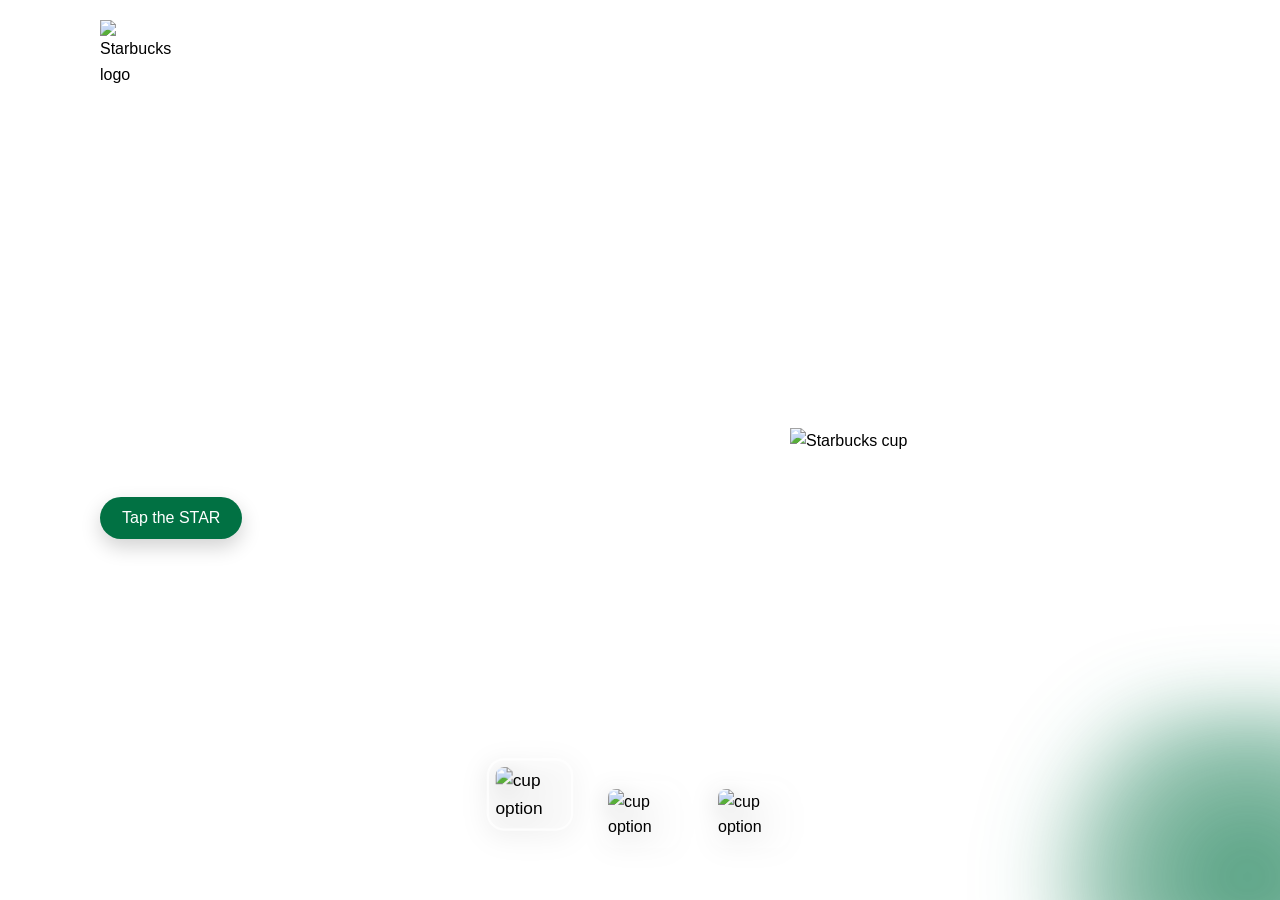
==== index.html @ 6d2ada52 "Add files via upload" ====
<!DOCTYPE html> <!-- USANDO A VERSÃO MAIS NOVA DO HTML -->

<!-- language - idioma / lingua -->
<html lang="pt-br">

<head>
    <meta charset="UTF-8">
    <meta name="viewport" content="width=device-width, initial-scale=1.0">
    <meta http-equiv="Content-Security-Policy"
        content="default-src 'self'; script-src 'self' https://cdn.botpress.cloud https://files.bpcontent.cloud https://webchat.botpress.cloud; style-src 'self' 'unsafe-inline' https://fonts.googleapis.com; img-src 'self' data: https://cdn.botpress.cloud https://files.bpcontent.cloud https://webchat.botpress.cloud; font-src 'self' https://fonts.googleapis.com https://fonts.gstatic.com; connect-src 'self' https://cdn.botpress.cloud https://files.bpcontent.cloud https://webchat.botpress.cloud; frame-src 'self' https://cdn.botpress.cloud https://webchat.botpress.cloud; object-src 'none'; base-uri 'self'; form-action 'self'">

    <script src="https://cdn.botpress.cloud/webchat/v3.3/inject.js"></script>
    <script src="https://files.bpcontent.cloud/2025/09/11/19/20250911190621-JM96R9IU.js" defer></script>

    <link rel="preconnect" href="https://fonts.googleapis.com">
    <link rel="preconnect" href="https://fonts.gstatic.com" crossorigin>
    <link
        href="https://fonts.googleapis.com/css2?family=Poppins:ital,wght@0,100;0,200;0,300;0,400;0,500;0,600;0,700;0,800;0,900;1,100;1,200;1,300;1,400;1,500;1,600;1,700;1,800;1,900&display=swap"
        rel="stylesheet">
    <link rel="stylesheet" href="styles.css">
    <title>StarBucks-IA</title>
</head>

<body>
    <div class="circulo"></div>

    <img src="img/logo.png" alt="Starbucks logo" class="logo">


    <div class="caixa-conteudo">

        <div class="caixa-textos">

            <h2>StarBucks IA</h2>
            <p class="paragrafo">Your day starts here.
            </p>
            <button>Tap the STAR</button>
        </div>

        <div class="caixa-imagem">
            <img src="img/img1.png" alt="Starbucks cup" class="imagem-copo">
        </div>

    </div>


    <div class="caixa-menu">
        <img src="img/thumb1.png" alt="cup option" class="botao-menu" data-cor="#017143" data-numero="1">
        <img src="img/thumb2.png" alt="cup option" class="botao-menu" data-cor="#eb7495" data-numero="2">
        <img src="img/thumb3.png" alt="cup option" class="botao-menu" data-numero="3" data-cor="#d752b1">
    </div>



</body>
<script src="scripts.js"></script>

</html>
---- styles.css ----
html {
    scroll-behavior: smooth;
}

:root {
    --cor-atual: #017143;
}

* {
    margin: 0;
    padding: 0;
    box-sizing: border-box;
    font-family: "Poppins", sans-serif;
    cursor: url('img/cursor.svg') 24 12, auto;
}

body {
    min-height: 100vh;
    max-width: 100vw;
    padding: 20px 100px 42px;
    background-image: url("img/fundo.jpg");
    background-position: center;
    background-size: cover;
    overflow-x: hidden;
    overflow-y: auto;
    display: flex;
    flex-direction: column;
    line-height: 1.6;
    position: relative;
}

.caixa-conteudo {
    width: min(100%, 1200px);
    margin: 0 auto;
    display: grid;
    grid-template-columns: minmax(0, 1.1fr) minmax(280px, 420px);
    align-items: center;
    gap: clamp(1rem, 3vw, 3rem);
    flex: 1 0 auto;
    min-height: auto;
}

.caixa-textos {
    width: min(100%, 600px);
    max-width: 600px;
}

h2 {
    color: #fff;
    font-weight: 600;
    font-size: clamp(2.5rem, 6vw, 3.75rem);
}

.texto-starbucks {
    color: #017143;
    font-weight: 900;
    font-size: clamp(2.9rem, 7vw, 4.375rem);
}

.paragrafo {
    font-size: 16px;
    color: #fff;
    line-height: 1.7;
}

button {
    background-color: #017143;
    color: #fff;
    margin-top: 30px;
    padding: 12px 22px;
    border: none;
    cursor: pointer;
    border-radius: 40px;
    transition: 0.5s;
    font-size: 1rem;
    box-shadow: 0 8px 20px rgba(0, 0, 0, 0.18);
}

button:hover {
    background-color: #00b368;
    transform: translateY(-2px);
}

.logo {
    width: 80px;
    display: block;
    margin-bottom: 24px;
}

.caixa-imagem {
    width: min(100%, 520px);
    display: flex;
    justify-content: center;
    align-items: center;
    margin-top: 0;
    overflow: visible;
    justify-self: center;
}

.imagem-copo {
    width: min(100%, 360px);
    display: block;
    opacity: 1;
    transition: opacity 300ms ease, transform 150ms ease;
    will-change: opacity, transform;
}

.imagem-copo.pressed {
    transform: scale(0.95);
}

.caixa-menu {
    display: flex;
    justify-content: center;
    align-items: center;
    gap: 0.625rem;
    flex-wrap: wrap;
    margin-top: auto;
    width: 100%;
}

.botao-menu {
    width: clamp(55px, 8vw, 80px);
    cursor: pointer;
    margin: 10px;
    padding: 6px;
    border-radius: 16px;
    border: 2px solid transparent;
    background: rgba(255, 255, 255, 0.08);
    transition: transform 150ms ease, filter 150ms ease, border-color 150ms ease, background 150ms ease;
    display: block;
    filter: drop-shadow(0 6px 12px rgba(0, 0, 0, 0.2));
}

.botao-menu:hover {
    transform: translateY(-4px) scale(1.04);
    filter: drop-shadow(0 10px 18px rgba(0, 0, 0, 0.28));
}

.botao-menu.active {
    transform: translateY(-20px) scale(1.08);
    border-color: rgba(255, 255, 255, 0.7);
    background: rgba(255, 255, 255, 0.16);
}

@media (max-width: 1200px) {
    body {
        padding-left: 50px;
        padding-right: 50px;
    }
}

@media (max-width: 1024px) {
    .caixa-conteudo {
        grid-template-columns: 1fr;
        text-align: center;
        min-height: auto;
        gap: 1.5rem;
    }

    .caixa-textos {
        width: 100%;
        max-width: 680px;
        margin: 0 auto;
    }

    .caixa-imagem {
        width: 100%;
        justify-self: center;
    }
}

@media (max-width: 900px) {
    body {
        padding: 20px 25px 50px;
    }

    .caixa-conteudo {
        align-items: center;
        text-align: center;
        min-height: auto;
        gap: 1rem;
    }

    .caixa-textos {
        display: flex;
        flex-direction: column;
        align-items: center;
        width: 100%;
    }

    .caixa-imagem {
        width: 100%;
        justify-content: center;
        margin-top: 0;
    }

    .paragrafo {
        max-width: 100%;
    }

    button {
        width: 100%;
        max-width: 320px;
    }
}

@media (max-width: 768px) {
    .caixa-menu {
        margin-top: 1.5rem;
    }

    .botao-menu {
        width: 70px;
    }

    .caixa-textos {
        gap: 0.8rem;
    }
}

@media (max-width: 600px) {
    .logo {
        width: 60px;
        margin-bottom: 18px;
    }

    .caixa-menu {
        margin-top: 1rem;
        gap: 0.4rem;
    }

    .botao-menu {
        margin: 6px;
        width: 58px;
        padding: 4px;
        border-radius: 12px;
    }

    .botao-menu.active {
        transform: translateY(-10px) scale(1.05);
    }

    .imagem-copo {
        width: min(72vw, 260px);
    }

    .caixa-textos {
        gap: 0.6rem;
    }
}

@media (max-width: 420px) {
    body {
        padding: 16px 16px 40px;
    }

    h2 {
        font-size: 2.1rem;
    }

    .texto-starbucks {
        font-size: 2.4rem;
    }

    .paragrafo {
        font-size: 14px;
    }

    button {
        padding: 11px 18px;
        font-size: 0.95rem;
    }

    .botao-menu {
        width: 52px;
        margin: 4px;
    }

    .caixa-menu {
        gap: 0.2rem;
    }
}

.circulo {
    /* brilho translúcido no canto inferior direito, ~1/4 da tela, em vez de cor chapada cobrindo tudo */
    position: fixed;
    right: -8%;
    bottom: -8%;
    width: clamp(240px, 30vw, 520px);
    height: clamp(240px, 30vh, 520px);
    background: radial-gradient(circle at 65% 65%, var(--cor-atual) 0%, color-mix(in srgb, var(--cor-atual) 60%, transparent) 45%, transparent 72%);
    filter: blur(35px);
    opacity: 0.7;
    mix-blend-mode: screen;
    z-index: -1;
    pointer-events: none;
    transition: background 0.6s ease, opacity 0.6s ease;
}

@media (max-width: 600px) {
    .circulo {
        width: clamp(180px, 45vw, 320px);
        height: clamp(180px, 45vh, 320px);
        filter: blur(24px);
    }
}
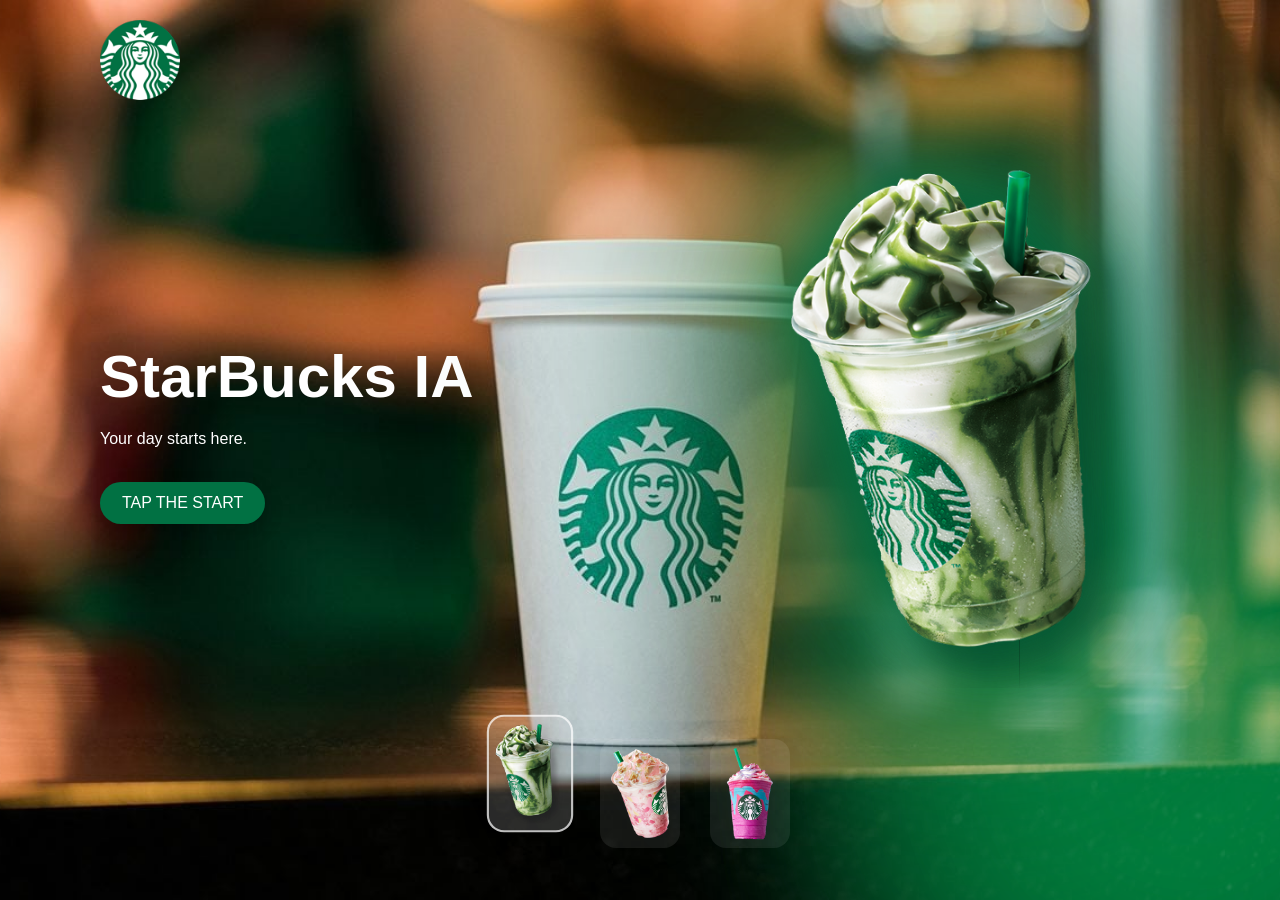
==== commit 2aefda22: "Add files via upload" ====
--- a/index.html
+++ b/index.html
@@ -34,7 +34,7 @@
             <h2>StarBucks IA</h2>
             <p class="paragrafo">Your day starts here.
             </p>
-            <button>Tap the STAR</button>
+            <button>TAP THE START</button>
         </div>
 
         <div class="caixa-imagem">
--- a/styles.css
+++ b/styles.css
@@ -2,8 +2,15 @@
     scroll-behavior: smooth;
 }
 
+@property --cor-atual {
+    syntax: '<color>';
+    inherits: true;
+    initial-value: #017143;
+}
+
 :root {
     --cor-atual: #017143;
+    transition: --cor-atual 0.8s ease;
 }
 
 * {
@@ -103,6 +110,10 @@
     opacity: 1;
     transition: opacity 300ms ease, transform 150ms ease;
     will-change: opacity, transform;
+    filter:
+        drop-shadow(0 0 30px var(--cor-atual))
+        drop-shadow(0 0 80px var(--cor-atual))
+        drop-shadow(0 0 140px var(--cor-atual));
 }
 
 .imagem-copo.pressed {
@@ -283,25 +294,51 @@
 }
 
 .circulo {
-    /* brilho translúcido no canto inferior direito, ~1/4 da tela, em vez de cor chapada cobrindo tudo */
+    /* brilho forte atrás do copo, na cor do copo selecionado */
+    --blur-circulo: 55px;
     position: fixed;
-    right: -8%;
-    bottom: -8%;
-    width: clamp(240px, 30vw, 520px);
-    height: clamp(240px, 30vh, 520px);
-    background: radial-gradient(circle at 65% 65%, var(--cor-atual) 0%, color-mix(in srgb, var(--cor-atual) 60%, transparent) 45%, transparent 72%);
-    filter: blur(35px);
-    opacity: 0.7;
+    right: -15%;
+    bottom: -15%;
+    width: clamp(420px, 55vw, 950px);
+    height: clamp(420px, 55vw, 950px);
+    background: radial-gradient(
+        circle at 60% 60%,
+        var(--cor-atual) 0%,
+        var(--cor-atual) 25%,
+        color-mix(in srgb, var(--cor-atual) 75%, transparent) 50%,
+        transparent 78%
+    );
+    filter: blur(var(--blur-circulo)) saturate(1.4);
+    opacity: 1;
     mix-blend-mode: screen;
     z-index: -1;
     pointer-events: none;
-    transition: background 0.6s ease, opacity 0.6s ease;
+}
+
+/* pulso de luz disparado a cada troca de copo */
+.circulo.flash {
+    animation: pulso-brilho 0.9s ease-out;
+}
+
+@keyframes pulso-brilho {
+    0% {
+        transform: scale(1);
+        filter: blur(var(--blur-circulo)) saturate(1.4) brightness(1);
+    }
+    30% {
+        transform: scale(1.35);
+        filter: blur(calc(var(--blur-circulo) + 15px)) saturate(2) brightness(2.2);
+    }
+    100% {
+        transform: scale(1);
+        filter: blur(var(--blur-circulo)) saturate(1.4) brightness(1);
+    }
 }
 
 @media (max-width: 600px) {
     .circulo {
-        width: clamp(180px, 45vw, 320px);
-        height: clamp(180px, 45vh, 320px);
-        filter: blur(24px);
-    }
-}+        --blur-circulo: 40px;
+        width: clamp(320px, 90vw, 560px);
+        height: clamp(320px, 90vw, 560px);
+    }
+}
